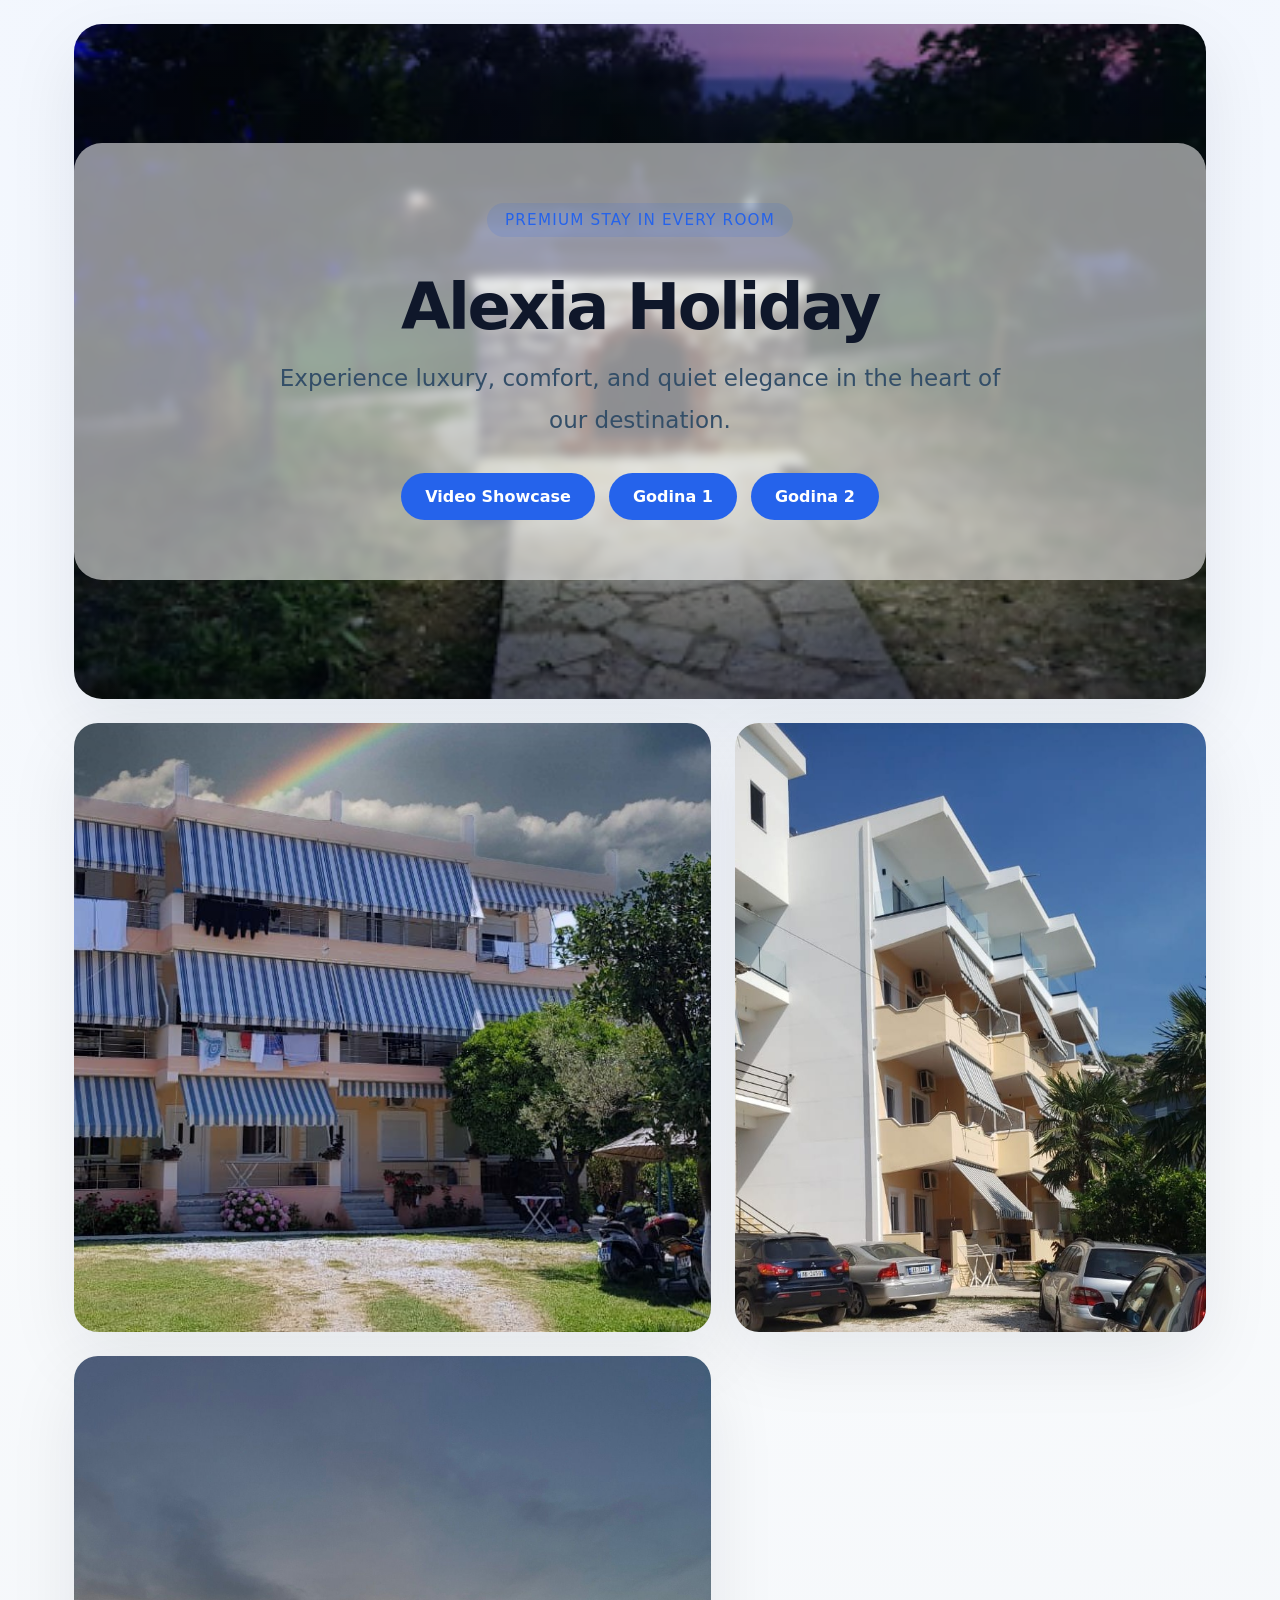
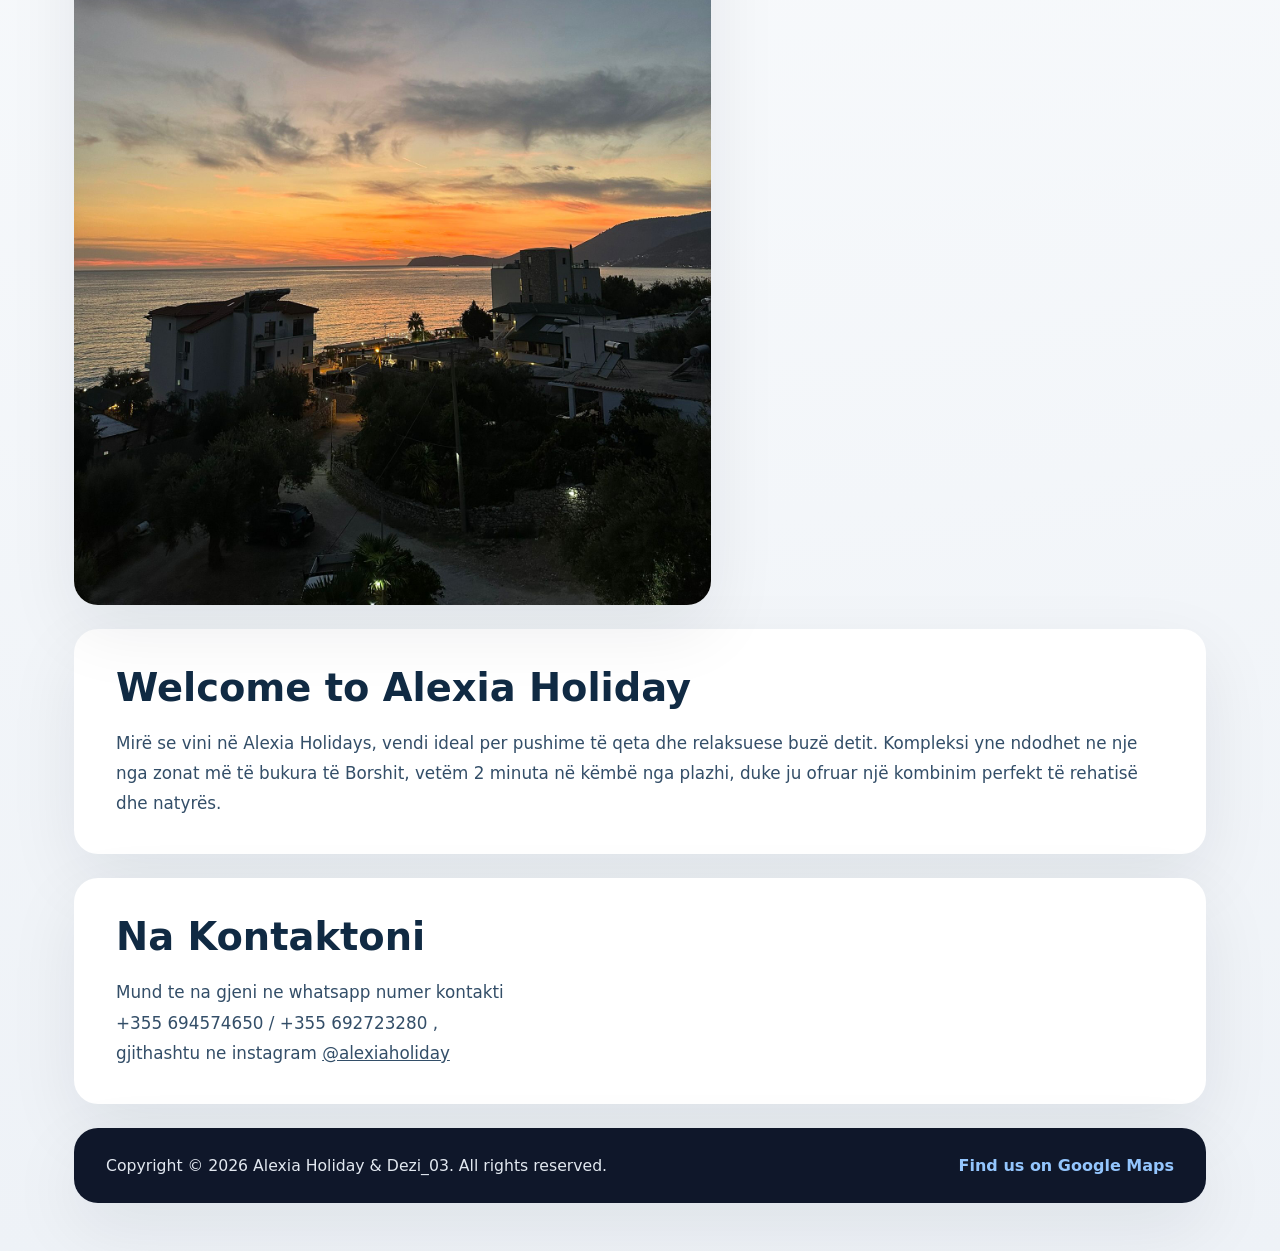
==== index.html @ b806827b "Add files via upload" ====
<!DOCTYPE html>
<html lang="en">
    <head>
        <meta charset="UTF-8">
        <meta http-equiv="X-UA-Compatible" content="IE=edge">
        <meta name="viewport" content="width=device-width, initial-scale=1.0">
        <meta name="description" content="Alexia Hotel - luxury rooms, elegant design, and a warm welcome in every stay.">
        <link rel="stylesheet" href="Dhoma_toro.css">
        <title>Alexia Hotel</title>
    </head>
    <body>
        <div class="site-wrapper">
            <header class="hero">
                <div class="hero-overlay">
                    <div class="hero-copy">
                        <p class="eyebrow">Premium stay in every room</p>
                        <h1 class="hero-title">Alexia Holiday</h1>
                        <p class="hero-subtitle">Experience luxury, comfort, and quiet elegance in the heart of our destination.</p>
                        <nav>
                            <ul class="nav-links">
                                <li><a class="nav-button" href="Video.html">Video Showcase</a></li>
                                <li><a class="nav-button" href="Godina1.html">Godina 1</a></li>
                                <li><a class="nav-button" href="Godina2.html">Godina 2</a></li>
                            </ul>
                        </nav>
                    </div>
                </div>
            </header>

            <main>
                <section class="hero-gallery">
                    <article class="gallery-card">
                        <img src="images/index_01.jpg" alt="Luxury room interior at Alexia Hotel">
                    </article>
                    <article class="gallery-card gallery-card--secondary">
                        <img src="images/Godina_2_Outside.jpeg" alt="Alexia Hotel exterior view">
                    </article>
                    <article class="gallery-card">
                        <img src="images/Alexia_Perendim.jpeg" alt="Elegant hotel room details at Alexia Hotel">
                </section>

                <section class="content-section">
                    <h2 class="section-title">Welcome to Alexia Holiday</h2>
                    <p class="content-text">Mirë se vini në Alexia Holidays, vendi ideal per pushime të qeta dhe relaksuese buzë detit.
                    Kompleksi yne ndodhet ne nje nga zonat më të
                    bukura të Borshit, vetëm 2 minuta në këmbë
                    nga plazhi, duke ju ofruar një kombinim perfekt 
                    të rehatisë dhe natyrës.</p>
                </section>
                <section class="content-section">
                    <h2 class="section-title">Na Kontaktoni</h2>
                    <p class="content-text">Mund te na gjeni ne whatsapp numer kontakti <br> +355 694574650 / +355 692723280
                    ,<br> gjithashtu ne instagram <a href="https://www.instagram.com/alexia_holidays?igsh=MWk3M242MjdjMXd4cA==" target="_blank" rel="noopener noreferrer">
                    @alexiaholiday</a></p>
                </section>
            </main>

            <footer class="site-footer">
                <p class="footer-text">Copyright © 2026 Alexia Holiday & Dezi_03. All rights reserved.</p>
                <a class="footer-link" href="https://maps.app.goo.gl/Uei1yagV9oNxB2k79" target="_blank" rel="noopener noreferrer">Find us on Google Maps</a>
            </footer>
        </div>
    </body>
</html>
---- Dhoma_toro.css ----
:root {
    --page-bg: #eef2f7;
    --surface: #ffffff;
    --text-primary: #102a43;
    --text-secondary: #334e68;
    --accent: #2563eb;
    --accent-soft: #dbeafe;
    --muted: #64748b;
    --border: rgba(15, 23, 42, 0.08);
    --shadow: 0 24px 70px rgba(15, 23, 42, 0.08);
}

* {
    margin: 0;
    padding: 0;
    box-sizing: border-box;
}

html {
    scroll-behavior: smooth;
}

body {
    font-family: Inter, system-ui, -apple-system, BlinkMacSystemFont, 'Segoe UI', sans-serif;
    background: radial-gradient(circle at top, #eef4ff 0%, #f8fafc 45%, #eef2f7 100%);
    color: var(--text-primary);
    min-height: 100vh;
}

img {
    display: block;
    max-width: 100%;
    height: auto;
}

a {
    color: inherit;
}

button,
input,
select,
textarea {
    font: inherit;
}

.site-wrapper {
    max-width: 1180px;
    margin: 0 auto;
    padding: 0 24px 48px;
}

.hero {
    position: relative;
    min-height: 75vh;
    display: flex;
    align-items: center;
    justify-content: center;
    border-radius: 28px;
    overflow: hidden;
    margin: 24px 0;
    background-image: linear-gradient(180deg, rgba(5, 23, 42, 0.18),
     rgba(5, 23, 42, 0.18)), url('images/alexia_outside_night.png');
    background-size: cover;
    background-position: center;
    box-shadow: var(--shadow);
}

.hero-overlay {
    width: 100%;
    padding: 60px 40px;
    backdrop-filter: blur(5px);
    background: rgba(255, 255, 255, 0.55);
    border-radius: 28px;
}

.hero-copy {
    max-width: 760px;
    margin: 0 auto;
    text-align: center;
}

.eyebrow {
    display: inline-block;
    margin-bottom: 18px;
    padding: 8px 18px;
    border-radius: 999px;
    background: rgba(37, 99, 235, 0.12);
    color: var(--accent);
    font-size: 0.95rem;
    letter-spacing: 0.08em;
    text-transform: uppercase;
}

.hero-title {
    font-size: clamp(3rem, 5vw, 5rem);
    line-height: 1.02;
    letter-spacing: -0.04em;
    margin: 20px 0 18px;
    color: #0f172a;
}

.hero-subtitle {
    color: var(--text-secondary);
    font-size: clamp(1.05rem, 1.8vw, 1.45rem);
    line-height: 1.8;
    max-width: 760px;
    margin: 0 auto;
}

.nav-links {
    list-style: none;
    display: inline-flex;
    flex-wrap: wrap;
    justify-content: center;
    gap: 14px;
    margin-top: 32px;
}

.nav-link,
.nav-button {
    display: inline-flex;
    align-items: center;
    justify-content: center;
    padding: 14px 24px;
    border-radius: 999px;
    background: var(--accent);
    color: white;
    text-decoration: none;
    font-weight: 600;
    transition: transform 0.2s ease, background 0.2s ease, box-shadow 0.2s ease;
}

.nav-button:hover,
.nav-button:focus-visible {
    transform: translateY(-1px);
    background: #1d4ed8;
    box-shadow: 0 18px 40px rgba(37, 99, 235, 0.18);
}

.hero-gallery {
    display: grid;
    grid-template-columns: 1.35fr 1fr;
    gap: 24px;
    margin: 24px 0;
}

.gallery-card {
    background: var(--surface);
    border-radius: 24px;
    overflow: hidden;
    box-shadow: var(--shadow);
}

.gallery-card--secondary {
    align-self: end;
}

.gallery-card img {
    width: 100%;
    height: 100%;
    object-fit: cover;
    display: block;
}

.content-section {
    background: var(--surface);
    border-radius: 24px;
    padding: 36px 42px;
    box-shadow: var(--shadow);
    margin-bottom: 24px;
}

.section-title {
    font-size: clamp(2rem, 3vw, 3rem);
    margin-bottom: 18px;
    color: #102a43;
}

.content-text {
    color: var(--text-secondary);
    line-height: 1.8;
    font-size: 1.05rem;
}

.site-footer {
    display: flex;
    flex-wrap: wrap;
    justify-content: space-between;
    align-items: center;
    gap: 16px;
    background: #0f172a;
    color: #f8fafc;
    border-radius: 24px;
    padding: 28px 32px;
    box-shadow: var(--shadow);
}

.footer-text {
    font-size: 0.98rem;
    color: #e2e8f0;
}

.footer-link {
    color: #93c5fd;
    text-decoration: none;
    font-weight: 600;
}

.footer-link:hover,
.footer-link:focus-visible {
    color: #fff;
}

@media (max-width: 960px) {
    .hero-gallery {
        grid-template-columns: 1fr;
    }

    .hero-overlay {
        padding: 48px 28px;
    }
}

@media (max-width: 720px) {
    .site-wrapper {
        padding: 0 18px 36px;
    }

    .hero {
        min-height: auto;
    }

    .hero-overlay {
        padding: 38px 20px;
    }

    .nav-links {
        flex-direction: column;
        gap: 12px;
    }

    .content-section {
        padding: 28px 24px;
    }
}

@media (max-width: 520px) {
    .hero-title {
        font-size: clamp(2.5rem, 11vw, 3.5rem);
    }

    .hero-subtitle {
        font-size: 1rem;
    }

    .site-footer {
        flex-direction: column;
        text-align: center;
    }
}

@media (max-width: 480px) {
    .hero-overlay {
        padding: 32px 16px;
    }

    .hero-title {
        font-size: clamp(2rem, 10vw, 3rem);
    }

    .hero-subtitle {
        font-size: 0.95rem;
    }

    .content-section {
        padding: 24px 20px;
    }

    .video {
        min-height: 50vh;
    }

    .image-list {
        max-width: 100%;
        height: 280px;
        padding: 0 12px;
    }

    .carousel-container {
        gap: 12px;
        padding: 20px 0;
    }

    .carousel-btn {
        width: 44px;
        height: 44px;
        font-size: 26px;
    }

    .nav-button {
        padding: 12px 18px;
        font-size: 0.9rem;
        min-height: 44px;
    }

    .section-title {
        font-size: clamp(1.5rem, 7vw, 2.5rem);
    }

    .content-text {
        font-size: 1rem;
    }
}

@media (max-width: 375px) {
    .site-wrapper {
        padding: 0 12px 36px;
    }

    .hero-overlay {
        padding: 24px 12px;
    }

    .hero-title {
        font-size: clamp(1.8rem, 9vw, 2.5rem);
        margin: 16px 0 14px;
    }

    .hero-subtitle {
        font-size: 0.9rem;
        line-height: 1.6;
    }

    .eyebrow {
        padding: 6px 14px;
        font-size: 0.85rem;
    }

    .nav-links {
        margin-top: 24px;
        gap: 10px;
    }

    .nav-button {
        padding: 11px 16px;
        font-size: 0.85rem;
    }

    .content-section {
        padding: 20px 16px;
        border-radius: 16px;
    }

    .section-title {
        font-size: clamp(1.25rem, 6vw, 2rem);
        margin-bottom: 14px;
    }

    .content-text {
        font-size: 0.95rem;
    }

    .image-list {
        height: 240px;
        padding: 0 8px;
    }

    .carousel-btn {
        width: 40px;
        height: 40px;
        font-size: 24px;
    }

    .video {
        min-height: 45vh;
    }

    .site-footer {
        padding: 20px 16px;
        border-radius: 16px;
    }

    .footer-text {
        font-size: 0.9rem;
    }

    .footer-link {
        font-size: 0.9rem;
    }
}

@media (max-width: 320px) {
    .site-wrapper {
        padding: 0 8px 24px;
    }

    .hero {
        min-height: 60vh;
        margin: 12px 0;
        border-radius: 16px;
    }

    .hero-overlay {
        padding: 20px 10px;
        border-radius: 16px;
    }

    .hero-title {
        font-size: clamp(1.5rem, 8vw, 2.2rem);
        margin: 12px 0 10px;
    }

    .hero-subtitle {
        font-size: 0.85rem;
        line-height: 1.5;
    }

    .nav-links {
        margin-top: 16px;
        gap: 8px;
    }

    .nav-button {
        padding: 10px 14px;
        font-size: 0.8rem;
        min-height: 40px;
    }

    .content-section {
        padding: 16px 12px;
        margin-bottom: 16px;
        border-radius: 12px;
    }

    .section-title {
        font-size: clamp(1.1rem, 5vw, 1.8rem);
        margin-bottom: 12px;
    }

    .content-text {
        font-size: 0.9rem;
        line-height: 1.6;
    }

    .image-list {
        height: 200px;
    }

    .carousel-btn {
        width: 36px;
        height: 36px;
        font-size: 20px;
    }

    .site-footer {
        padding: 16px 12px;
        border-radius: 12px;
        gap: 12px;
    }
}

@media (max-width: 1024px) {
    .hero-gallery {
        gap: 20px;
    }

    .content-section {
        padding: 32px 36px;
    }
}

@media (min-width: 1400px) {
    .site-wrapper {
        max-width: 1400px;
    }

    .hero-gallery {
        gap: 32px;
    }
}
.Container_index,
.Container_Godina1,
.Container_Godina2,
.Container_Video {
    width: 100%;
    margin: 0 auto;
    background-color: var(--surface);
    padding: 0 16px;
}

.Content1,
.Content2,
.Content_godina1,
.Content_godina2,
.Content5 {
    min-height: auto;
    padding: 24px;
    border: 1px solid var(--border);
    background: var(--surface);
}

.Content_Video {
    display: flex;
    align-items: center;
    justify-content: center;
    min-height: auto;
    padding: 24px;
    border: 1px solid var(--border);
    background: var(--surface);
}

.second_video,
.third_video {
    display: flex;
    align-items: center;
    justify-content: center;
    min-height: auto;
    padding: 24px;
    border: 1px solid var(--border);
    background: var(--surface);
}

.video {
    width: 100%;
    max-width: 900px;
    height: auto;
    min-height: 70vh;
    display: block;
}

.video2 {
    min-height: 80vh;
}


.image-scroll-container {
    width: 100%;
    overflow-x: auto;
    overflow-y: hidden;
    padding: 20px 0;
    background-color: var(--surface);
}

.image-scroll-list {
    display: flex;
    gap: 15px;
    padding: 10px;
    width: max-content;
}

.image-item {
    flex-shrink: 0;
    width: 250px;
    height: 200px;
}

.image-item img {
    width: 100%;
    height: 100%;
    object-fit: cover;
    border-radius: 8px;
    box-shadow: 0 4px 6px rgba(0, 0, 0, 0.1);
}

.image-scroll-container::-webkit-scrollbar {
    height: 8px;
}

.image-scroll-container::-webkit-scrollbar-track {
    background: #f1f1f1;
}

.image-scroll-container::-webkit-scrollbar-thumb {
    background: #888;
    border-radius: 4px;
}

.carousel-container {
    display: flex;
    align-items: center;
    justify-content: center;
    gap: 20px;
    padding: 30px 0;
}

.image-list {
    position: relative;
    width: 100%;
    max-width: 600px;
    height: 400px;
    display: flex;
    align-items: center;
    justify-content: center;
}

.image-item {
    display: none;
    width: 100%;
    height: 100%;
}

.image-item.active {
    display: flex;
    align-items: center;
    justify-content: center;
}

.image-item img {
    max-width: 100%;
    max-height: 100%;
    object-fit: contain;
}

/* Slideshow Gallery Styles */
.slideshow-gallery {
    position: relative;
    width: 100%;
    max-width: 900px;
    margin: 24px auto;
    background: var(--surface);
    border-radius: 24px;
    overflow: hidden;
    box-shadow: var(--shadow);
}

.slide {
    display: none;
    width: 100%;
    height: auto;
    min-height: 500px;
}

.slide img {
    width: 100%;
    height: 100%;
    object-fit: cover;
    display: block;
}

.slide.fade {
    animation: fade 0.8s ease-in-out;
}

@keyframes fade {
    from {
        opacity: 0.4;
    }
    to {
        opacity: 1;
    }
}

.prev,
.next {
    cursor: pointer;
    position: absolute;
    top: 50%;
    width: auto;
    margin-top: -22px;
    padding: 16px;
    color: white;
    background-color: rgba(0, 0, 0, 0.5);
    font-weight: bold;
    font-size: 18px;
    transition: background-color 0.3s ease;
    border-radius: 4px;
    user-select: none;
    z-index: 10;
}

.next {
    right: 0;
}

.prev {
    left: 0;
}

.prev:hover,
.next:hover {
    background-color: rgba(0, 0, 0, 0.8);
}

.dots-container {
    text-align: center;
    padding: 16px 0;
    background: var(--surface);
}

.dot {
    cursor: pointer;
    height: 12px;
    width: 12px;
    margin: 0 6px;
    background-color: #bbb;
    border-radius: 50%;
    display: inline-block;
    transition: background-color 0.3s ease;
}

.dot.active,
.dot:hover {
    background-color: var(--accent);
}

/* Slideshow responsive styles */
@media (max-width: 720px) {
    .slideshow-gallery {
        max-width: 100%;
        border-radius: 16px;
    }

    .slide {
        min-height: 400px;
    }

    .prev,
    .next {
        padding: 12px;
        font-size: 16px;
    }

    .dot {
        height: 10px;
        width: 10px;
        margin: 0 4px;
    }
}

@media (max-width: 480px) {
    .slide {
        min-height: 320px;
    }

    .prev,
    .next {
        padding: 10px;
        font-size: 14px;
    }

    .dots-container {
        padding: 12px 0;
    }

    .dot {
        height: 8px;
        width: 8px;
        margin: 0 3px;
    }
}

@media (max-width: 375px) {
    .slide {
        min-height: 280px;
    }

    .prev,
    .next {
        padding: 8px;
        font-size: 12px;
    }
}

@media (max-width: 320px) {
    .slide {
        min-height: 240px;
    }

    .prev,
    .next {
        padding: 6px;
        font-size: 11px;
    }
}

/* Carousel navigation buttons */
.carousel-btn {
    background: rgba(0, 0, 0, 0.5);
    border: none;
    color: white;
    font-size: 32px;
    width: 45px;
    height: 45px;
    cursor: pointer;
    border-radius: 50%;
    transition: background 0.3s ease;
}

.carousel-btn:hover {
    background: rgba(0, 0, 0, 0.8);
}

/* Utility: ensure clickable spacing on small screens */
.ul li a {
    display: inline-block;
    padding: 6px 4px;
}
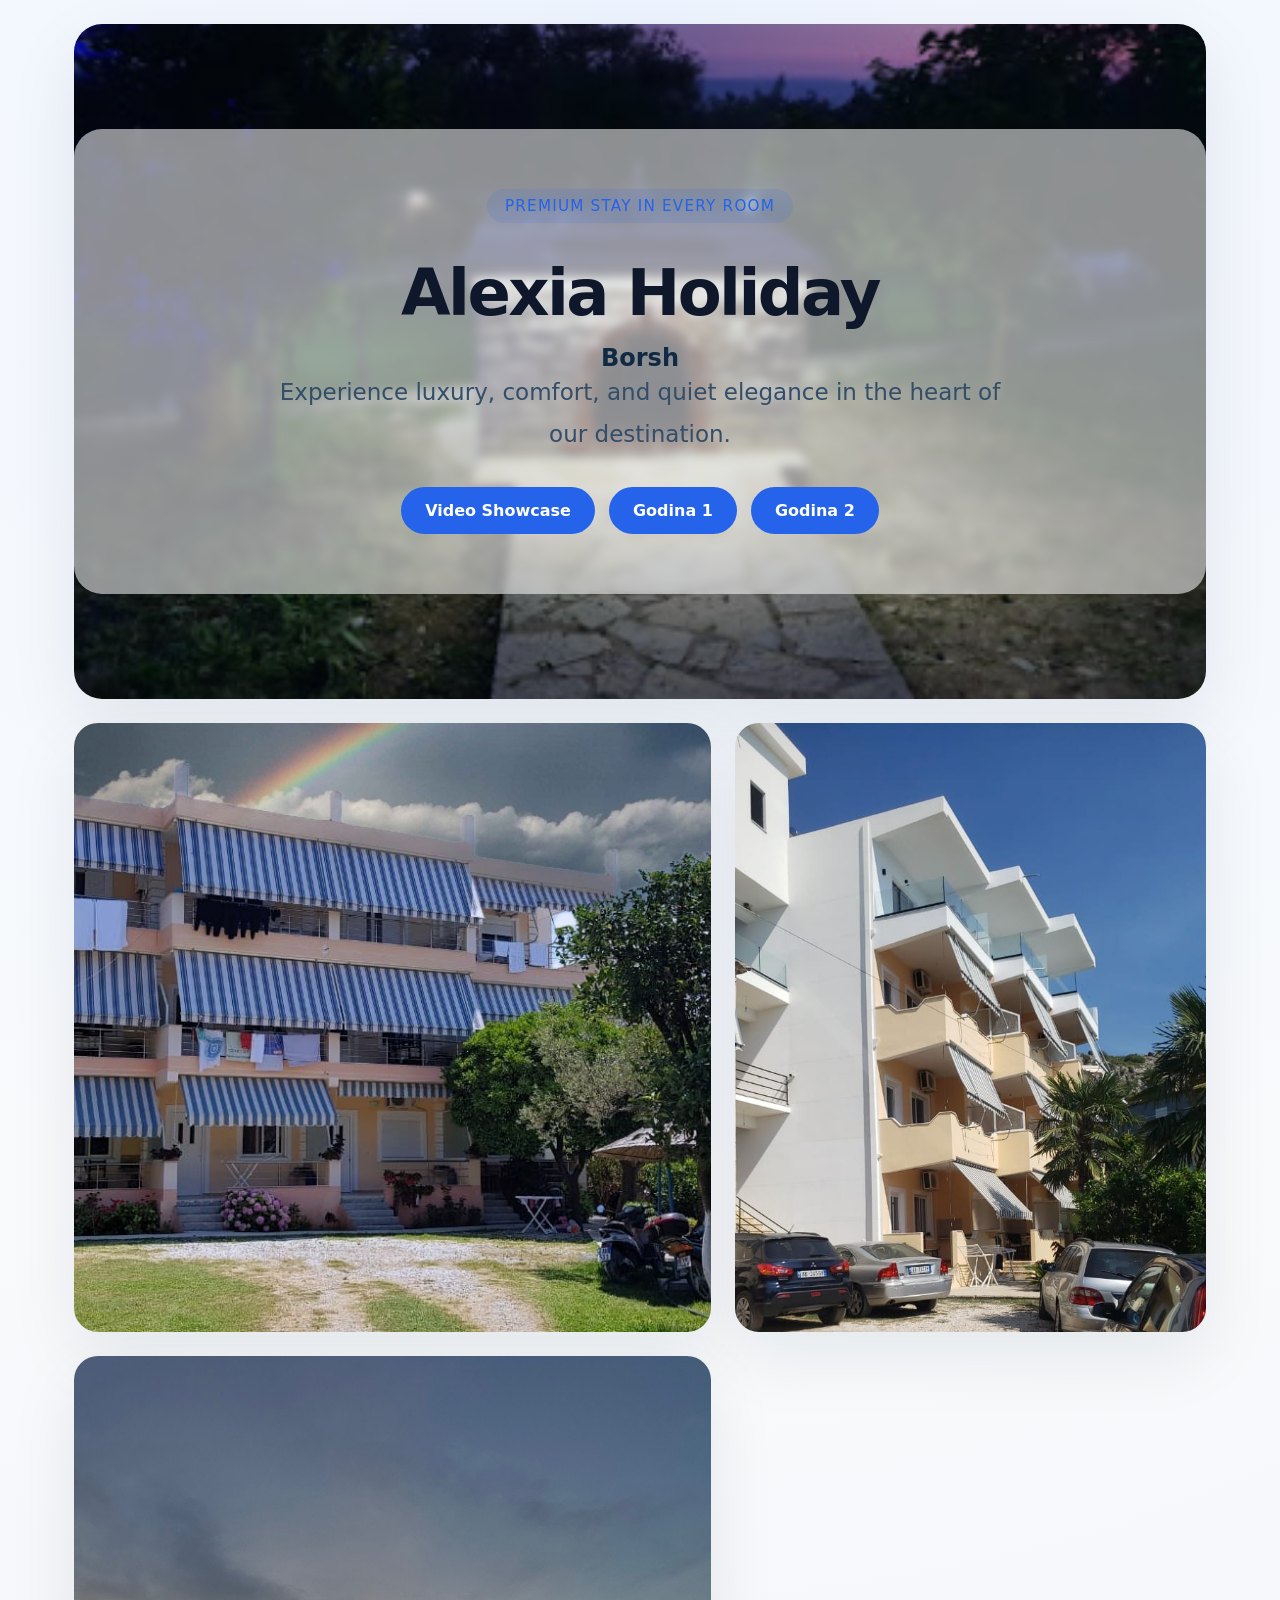
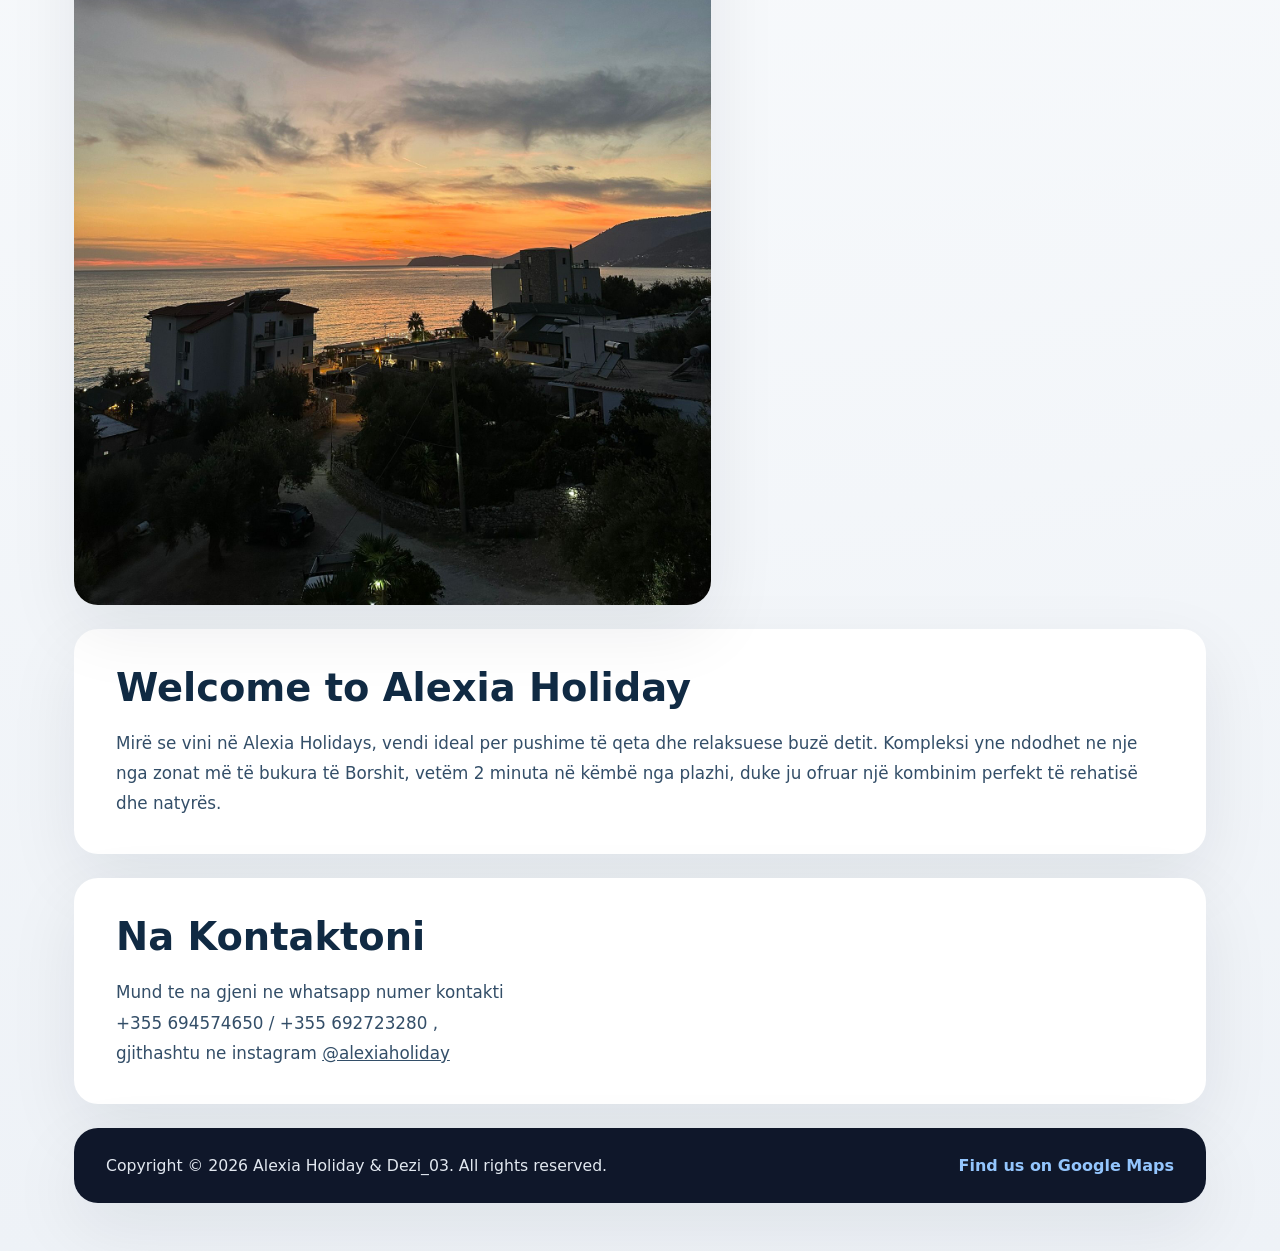
==== commit cca2523a: "Update index.html with hero subtitle and structure Added a subtitle to the hero section and ensured " ====
--- a/index.html
+++ b/index.html
@@ -15,6 +15,7 @@
                     <div class="hero-copy">
                         <p class="eyebrow">Premium stay in every room</p>
                         <h1 class="hero-title">Alexia Holiday</h1>
+                        <h2 class="hero-subtitle-1">Borsh</h2>
                         <p class="hero-subtitle">Experience luxury, comfort, and quiet elegance in the heart of our destination.</p>
                         <nav>
                             <ul class="nav-links">
@@ -61,4 +62,4 @@
             </footer>
         </div>
     </body>
-</html>+</html>
--- a/Dhoma_toro.css
+++ b/Dhoma_toro.css
@@ -283,19 +283,8 @@
 
     .image-list {
         max-width: 100%;
-        height: 280px;
+        height: 420px;
         padding: 0 12px;
-    }
-
-    .carousel-container {
-        gap: 12px;
-        padding: 20px 0;
-    }
-
-    .carousel-btn {
-        width: 44px;
-        height: 44px;
-        font-size: 26px;
     }
 
     .nav-button {
@@ -362,14 +351,8 @@
     }
 
     .image-list {
-        height: 240px;
+        height: 360px;
         padding: 0 8px;
-    }
-
-    .carousel-btn {
-        width: 40px;
-        height: 40px;
-        font-size: 24px;
     }
 
     .video {
@@ -444,13 +427,7 @@
     }
 
     .image-list {
-        height: 200px;
-    }
-
-    .carousel-btn {
-        width: 36px;
-        height: 36px;
-        font-size: 20px;
+        height: 300px;
     }
 
     .site-footer {
@@ -577,131 +554,136 @@
 }
 
 .carousel-container {
-    display: flex;
-    align-items: center;
-    justify-content: center;
-    gap: 20px;
+    position: relative;
+    display: flex;
+    align-items: center;
+    justify-content: center;
+    gap: 0;
     padding: 30px 0;
 }
 
 .image-list {
     position: relative;
     width: 100%;
-    max-width: 600px;
-    height: 400px;
-    display: flex;
-    align-items: center;
-    justify-content: center;
+    max-width: 400px;
+    display: flex;
+    align-items: center;
+    justify-content: center;
+    z-index: 1;
+    transition: height 0.5s ease-in-out;
 }
 
 .image-item {
     display: none;
     width: 100%;
     height: 100%;
+    opacity: 0;
+    transition: opacity 0.5s ease-in-out;
 }
 
 .image-item.active {
     display: flex;
     align-items: center;
     justify-content: center;
-}
-
-.image-item img {
-    max-width: 100%;
-    max-height: 100%;
-    object-fit: contain;
-}
-
-/* Slideshow Gallery Styles */
+    opacity: 1;
+}
+
+/* Carousel navigation buttons */
+.carousel-btn {
+    position: absolute;
+    top: 50%;
+    transform: translateY(-50%);
+    z-index: 2;
+    background: rgba(0, 0, 0, 0.7);
+    border: none;
+    color: white;
+    font-size: 32px;
+    width: 50px;
+    height: 50px;
+    cursor: pointer;
+    border-radius: 50%;
+    transition: background 0.3s ease;
+}
+
+.carousel-btn.prev {
+    left: 15px;
+    transform: translateY(-50%);
+}
+
+.carousel-btn.next {
+    right: 15px;
+    transform: translateY(-50%);
+}
+
+.carousel-btn:hover {
+    background: rgba(0, 0, 0, 0.9);
+}
+
+/* Slideshow gallery styles */
 .slideshow-gallery {
     position: relative;
-    width: 100%;
-    max-width: 900px;
-    margin: 24px auto;
-    background: var(--surface);
-    border-radius: 24px;
+    max-width: 100%;
+    margin: 0 auto;
+    margin-bottom: 50px;
     overflow: hidden;
-    box-shadow: var(--shadow);
+    transition: height 0.5s ease-in-out;
 }
 
 .slide {
-    display: none;
+    position: absolute;
+    top: 0;
+    left: 0;
     width: 100%;
     height: auto;
-    min-height: 500px;
+    opacity: 0;
+    transition: opacity 0.5s ease-in-out;
+    display: flex;
+    align-items: center;
+    justify-content: center;
+}
+
+.slide.active {
+    opacity: 1;
 }
 
 .slide img {
     width: 100%;
-    height: 100%;
-    object-fit: cover;
-    display: block;
-}
-
-.slide.fade {
-    animation: fade 0.8s ease-in-out;
-}
-
-@keyframes fade {
-    from {
-        opacity: 0.4;
-    }
-    to {
-        opacity: 1;
-    }
+    height: auto;
 }
 
 .prev,
 .next {
-    cursor: pointer;
     position: absolute;
     top: 50%;
-    width: auto;
-    margin-top: -22px;
-    padding: 16px;
+    transform: translateY(-50%);
+    z-index: 2;
+    background: rgba(0, 0, 0, 0.7);
     color: white;
-    background-color: rgba(0, 0, 0, 0.5);
-    font-weight: bold;
-    font-size: 18px;
-    transition: background-color 0.3s ease;
-    border-radius: 4px;
-    user-select: none;
-    z-index: 10;
-}
-
-.next {
-    right: 0;
-}
-
-.prev {
-    left: 0;
+    font-size: 24px;
+    width: 50px;
+    height: 50px;
+    cursor: pointer;
+    border-radius: 50%;
+    transition: background 0.3s ease;
+    display: flex;
+    align-items: center;
+    justify-content: center;
+    text-decoration: none;
 }
 
 .prev:hover,
 .next:hover {
-    background-color: rgba(0, 0, 0, 0.8);
-}
-
-.dots-container {
-    text-align: center;
-    padding: 16px 0;
-    background: var(--surface);
-}
-
-.dot {
-    cursor: pointer;
-    height: 12px;
-    width: 12px;
-    margin: 0 6px;
-    background-color: #bbb;
-    border-radius: 50%;
-    display: inline-block;
-    transition: background-color 0.3s ease;
-}
-
-.dot.active,
-.dot:hover {
-    background-color: var(--accent);
+    background: rgba(0, 0, 0, 0.9);
+}
+
+.prev {
+    left: 15px;
+    transform: translateY(-50%);
+}
+
+.next {
+    right: 15px;
+    transform: translateY(-50%);
 }
 
 /* Slideshow responsive styles */
@@ -712,7 +694,7 @@
     }
 
     .slide {
-        min-height: 400px;
+        height: auto;
     }
 
     .prev,
@@ -729,14 +711,31 @@
 }
 
 @media (max-width: 480px) {
+    .slideshow-gallery {
+        margin-bottom: 20px;
+    }
+
     .slide {
-        min-height: 320px;
+        height: auto;
     }
 
     .prev,
     .next {
         padding: 10px;
         font-size: 14px;
+        width: 44px;
+        height: 44px;
+        left: auto;
+        right: auto;
+        transform: translateY(-50%);
+    }
+
+    .prev {
+        left: 12px;
+    }
+
+    .next {
+        right: 12px;
     }
 
     .dots-container {
@@ -748,47 +747,111 @@
         width: 8px;
         margin: 0 3px;
     }
+
+    .carousel-btn {
+        width: 44px;
+        height: 44px;
+        font-size: 26px;
+        left: auto;
+        right: auto;
+        transform: translateY(-50%);
+    }
+
+    .carousel-btn.prev {
+        left: 12px;
+    }
+
+    .carousel-btn.next {
+        right: 12px;
+    }
 }
 
 @media (max-width: 375px) {
+    .slideshow-gallery {
+        margin-bottom: 20px;
+    }
+
     .slide {
-        min-height: 280px;
+        height: auto;
     }
 
     .prev,
     .next {
         padding: 8px;
         font-size: 12px;
+        width: 40px;
+        height: 40px;
+        left: auto;
+        right: auto;
+        transform: translateY(-50%);
+    }
+
+    .prev {
+        left: 10px;
+    }
+
+    .next {
+        right: 10px;
+    }
+
+    .carousel-btn {
+        width: 40px;
+        height: 40px;
+        font-size: 24px;
+        left: auto;
+        right: auto;
+        transform: translateY(-50%);
+    }
+
+    .carousel-btn.prev {
+        left: 10px;
+    }
+
+    .carousel-btn.next {
+        right: 10px;
     }
 }
 
 @media (max-width: 320px) {
     .slide {
-        min-height: 240px;
+        min-height: 390px;
     }
 
     .prev,
     .next {
         padding: 6px;
         font-size: 11px;
-    }
-}
-
-/* Carousel navigation buttons */
-.carousel-btn {
-    background: rgba(0, 0, 0, 0.5);
-    border: none;
-    color: white;
-    font-size: 32px;
-    width: 45px;
-    height: 45px;
-    cursor: pointer;
-    border-radius: 50%;
-    transition: background 0.3s ease;
-}
-
-.carousel-btn:hover {
-    background: rgba(0, 0, 0, 0.8);
+        width: 36px;
+        height: 36px;
+        left: auto;
+        right: auto;
+        transform: translateY(-50%);
+    }
+
+    .prev {
+        left: 8px;
+    }
+
+    .next {
+        right: 8px;
+    }
+
+    .carousel-btn {
+        width: 36px;
+        height: 36px;
+        font-size: 20px;
+        left: auto;
+        right: auto;
+        transform: translateY(-50%);
+    }
+
+    .carousel-btn.prev {
+        left: 8px;
+    }
+
+    .carousel-btn.next {
+        right: 8px;
+    }
 }
 
 /* Utility: ensure clickable spacing on small screens */
